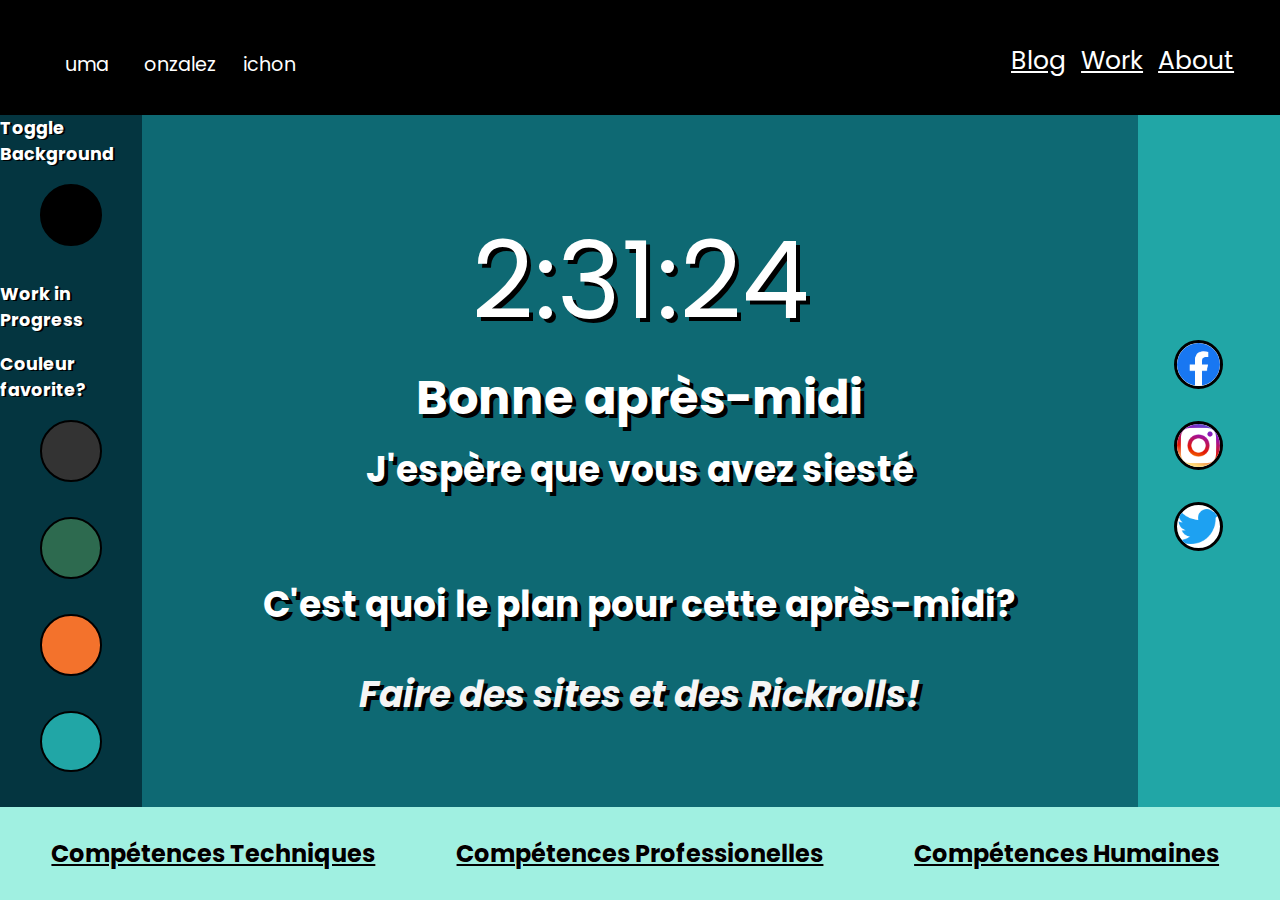
==== site2dark/index.html @ 19a26ed2 "deuxieme push" ====
<!DOCTYPE html>
<html lang="en">

<head>
    <meta charset="UTF-8">
    <meta name="viewport" content="width=device-width, initial-scale=1.0">
    <title>Fiche Profil Numa Gonzalez</title>
    <link rel="preconnect" href="https://fonts.gstatic.com">
    <link href="https://fonts.googleapis.com/css2?family=Poppins:wght@500&display=swap" rel="stylesheet">
    <link rel="stylesheet" href="./css/main.css">
</head>

<body>


    <div class="grid-container">
        <section class="mheader">
            <p class="numa"><span class="glow initi">N</span>uma <span class="glow initi">G</span>onzalez <span
                    class="glow initi">P</span>ichon</p>
            <p class="presenta glow">Web Developer en formation à Simplon</h2>
            <div class="menutop">
                <section class="bt_about">About</section>
                <section class="bt_work">Work</section>
                <section class="bt_blog">Blog</section>
            </div>
        </section>
        <section class="mpart1">
            <p>Toggle Background</p>
            <div class="bub_off bub"></div>
            <p>Work in Progress</p>
            <p>Couleur favorite?</p>
            <div class="bub_grey bub"></div>
            <div class="bub_green bub"></div>
            <div class="bub_red bub"></div>
            <div class="bub_blue bub"></div>

        </section>

        <section class="mpart2 colo">
           <!-- <img class="main_img" src="./developer.png" alt=""> -->

            <div class="time_container">
                <time id="time">12:17:03 PM</time>
                <h1>
                    <span id="greeting">Good Afternoon Visitor</span>
                </h1>
                <h2 id="greeting2">Magnifique!</h2>
                <h2 id="plan">Quel est votre plan pour cette après midi?</h2>
                <br>
                <h2 class="focus" contenteditable="true">Faire des sites et des Rickrolls!</h2>
        
            </div>

            <!-- <p class="work">Work in Progress!</p> -->
        </section>

        <section class="mpart3 colo">
            <div class="sm_container">
                <img class="soc1 sm" src="./imgs/iconfinder_1_Facebook_colored_svg_copy_5296499 (1).png" alt="">
                <img class="soc2 sm" src="./imgs/iconfinder_1_Instagram_colored_svg_1_5296765.png" alt="">
                <img class="soc3 sm" src="./imgs/iconfinder_1_Twitter_colored_svg_5296514.png" alt="">
            </div>
        </section>

        <section class="mfooter">
            <div class="menubot">
                <section class="btns_foot bt_cmp1">Compétences Techniques</section>
                <section class="btns_foot bt_cmp2">Compétences Professionelles</section>
                <section class="btns_foot bt_cmp3">Compétences Humaines</section>
            </div>

        </section>
    </div>
    <script src="./js/fiche-profil.js"></script>
</body>

</html>
---- site2dark/css/main.css ----
* {
    box-sizing: border-box;
    margin: 0;
    padding: 0;
}

body {
    height: 100vh;
    background-color:rgb(92, 92, 92);
    color: white;
    font-family: 'Poppins', Cambria, Cochin, Georgia, Times, 'Times New Roman', serif;
}

.grid-container {
    display: grid;
    grid-template-columns: 1fr 7fr 1fr;
    grid-template-rows: 1fr 7fr 1fr;
    height: 100vh;
    text-shadow: 2px 1px black;
}

.mheader {
    grid-column: 1 / 4;
    grid-row: 1 / 2;
    background-color: black;
    font-family: 'Poppins', Cambria, Cochin, Georgia, Times, 'Times New Roman', serif;
    display: flex;
    justify-content: space-between;
    color: white;
    font-size: 1.2em;
    align-items: center;
}

    .initi {
    font-size: 2em;
    }

    .numa {
        margin-top: 0.5%;
        margin-left: 3%;
        margin-bottom: 0.5%;
        font-size: 1em;
        width: 25%;
    }

    .presenta {
        font-weight: bold;
        margin-top: 0.5%;
        margin-bottom: 0.5%;
        width: 50%;
        text-align: center;
        font-size: 1.8em;
    } 

    .menutop {
        margin-top: 0.5%;
        margin-right: 3%;
        width: 25%;
    }

    .menutop > section {
        text-decoration: underline;
        margin: 2.5%;
        float: right;
        font-size: 1.3em;
    }



.mpart1 {
    grid-column: 1 / 2;
    grid-row: 2 / 3;
    background-color: #043540;
    display: flex;
    flex-direction: column;
    justify-content: center;
    align-items: center;
    font-size: 1.1em;
    font-weight: bold;
    flex-wrap: nowrap;
    transition-duration: 2s;
}

    .mpart1 > p {
        margin-bottom: 1em;
    }
    .light {
        max-width: 25%;
    }

    .bub {
        width: 3.5em;
        height: 3.5em;
        border-radius: 50%;
        border: 2px solid black;
        margin-bottom: 2em;
        transition-duration: 1s;
    }

    .bub:hover {
        box-shadow:0px 0px 0px 0.3em white inset;
    }

    .bub_off {
        background-color: black;
    }

    .bub_grey {
        background-color: #333333;
    }

    .bub_green {
        background-color: #2D6A4F;
    }

    .bub_red {
        background-color: #F3722C;
    }

    .bub_blue {
        background-color: #21A6A6;
    }


.mpart2 {
    grid-column: 2 / 3;
    grid-row: 2 / 3;
    background-color:#0E6973;
    display: flex;
    justify-content: center;
    align-items: center;
    transition-duration: 2s;
    text-align: center;
    font-size: 1.5em;
    text-shadow: 0.22rem 0.22rem black;
}

    .main_img {
        width: 40%;
        justify-self: center;
        transition-duration: 3s;
    }

    .work {
        align-self: flex-end;
    }

    #greeting2 {
        margin-bottom: 5rem;
    }

    .focus {
        font-style: italic;
        color: whitesmoke;
    }

    #time {
        font-size: 4.5em;
        margin-bottom: 3rem;
    }

    .time_container > h1 {
        margin-bottom: 3rem;
    }

    .time_container > h1 {
        margin-bottom: 0.5rem;
    }

.mpart3 {
    grid-column: 3 / 4;
    grid-row: 2 / 3;
    background-color: #21A6A6;
    display: flex;
    justify-content: center;
    align-items: center;
    transition-duration: 2s;
}

    .sm_container {
        display: flex;
        flex-direction: column;
        justify-content: space-around;
    }
    
    .sm {
        background-color: white;
        border: 3px solid black;
        border-radius: 50%;
        max-width: 70%;
        margin-bottom: 2em;
    }


.mfooter {
    grid-column: 1 / 4;
    grid-row: 3 / 4;
    /* */
    background-color: #a0f0e1;
    color: black;
    text-shadow: 0px 0px white;
    font-weight: bold;
    display: flex;
    transition-duration: 2s;
}

.menubot {
    display: flex;
    justify-content: center;
    align-items: center;
    width: 100%;
}

.menubot > section {
    font-size: 1.5em;
    color: black;
    width: 33.33%;
    text-align: center;
    text-decoration: underline;
    transition-duration: 1s;
}

.menubot > section:hover {
    font-size: 2em;
    color: white;
    text-shadow: 2px 2px black;
    text-decoration: none;
}








/* Test animations */

.glow {
    font-family: 'Poppins', Cambria, Cochin, Georgia, Times, 'Times New Roman', serif;
    color: black;
    -webkit-animation: glow 2s ease-in-out infinite alternate;
    -moz-animation: glow 2s ease-in-out infinite alternate;
    animation: glow 2s ease-in-out infinite alternate;
}
  
@keyframes glow {
    from {
        text-shadow: 0 0 8px #fff, 0 0 12px #fff, 0 0 15px#fff, 0 0 28px #a0f0e1, 0 0 35px#a0f0e1, 0 0 40px#0E6973, 0 0 85px#0E6973;
    }
    to {
      text-shadow: 0 0 15px #fff, 0 0 22px #a0f0e1, 0 0 28px #0E6973, 0 0 44px#0E6973, 0 0 47px#0E6973, 0 0 55px#0E6973, 0 0 95px#0E6973;
    }
}

@keyframes glow2 {
    from {
        text-shadow: 0 0 8px #fff, 0 0 12px #fff, 0 0 15px#fff, 0 0 28px #a0f0e1, 0 0 35px#a0f0e1, 0 0 40px#0E6973, 0 0 85px#0E6973;
    }
    to {
      text-shadow: 0 0 15px #fff, 0 0 22px #a0f0e1, 0 0 28px #0E6973, 0 0 44px#0E6973, 0 0 47px#0E6973, 0 0 55px#0E6973, 0 0 95px#0E6973;
    }
}

/* @-webkit-keyframes glow {
    from {
      text-shadow: 0 0 10px #fff, 0 0 20px #fff, 0 0 30px #e60073, 0 0 40px #e60073, 0 0 50px #e60073, 0 0 60px #e60073, 0 0 70px #e60073;
    }
    to {
      text-shadow: 0 0 20px #fff, 0 0 30px #ff4da6, 0 0 40px #ff4da6, 0 0 50px #ff4da6, 0 0 60px #ff4da6, 0 0 70px #ff4da6, 0 0 80px #ff4da6;
    }
} */

/* media */

@media(max-width: 750px) {
    .mheader, .mpart1, .mpart2, .mpart3, .mfooter {
        font-size: 0.6em;
    }
}
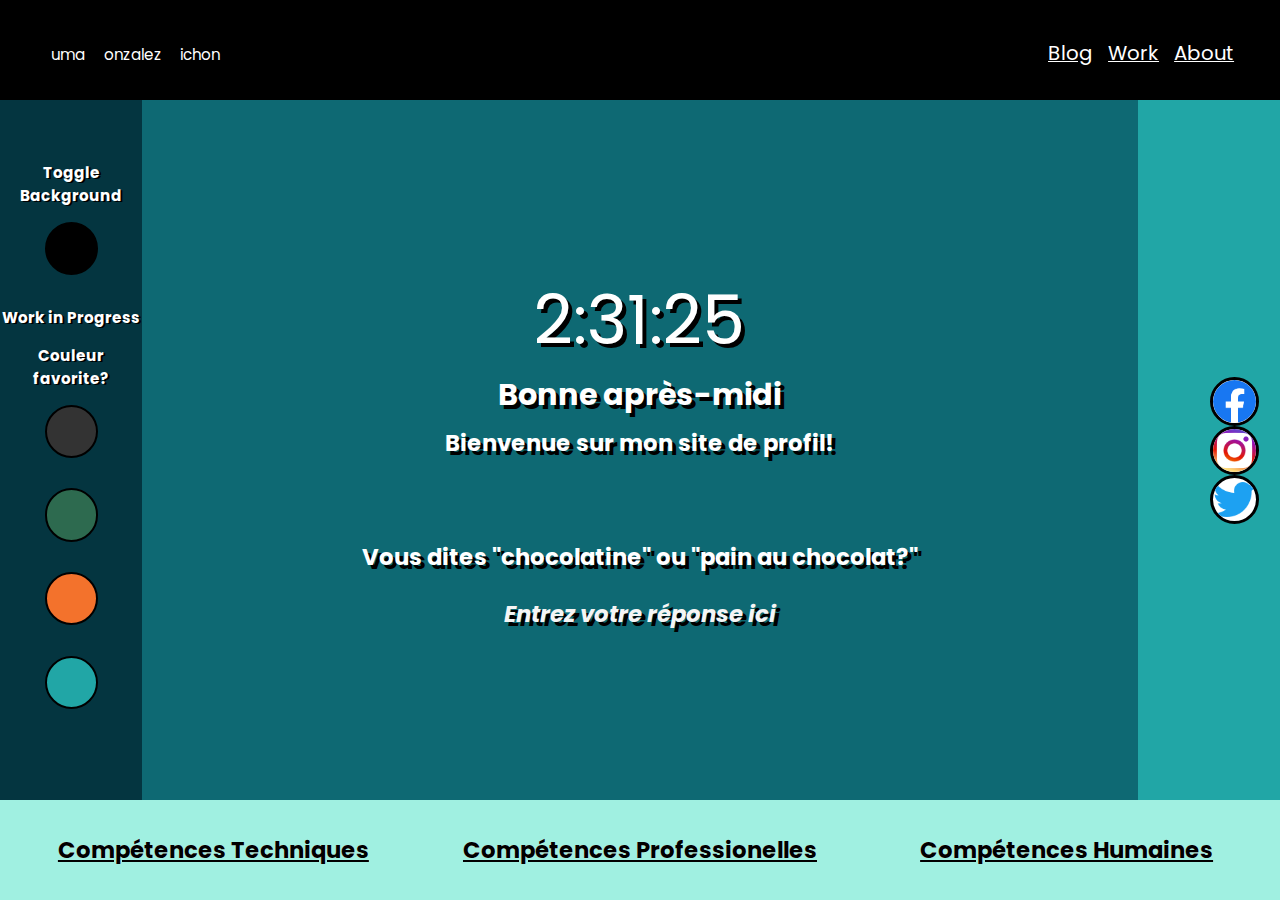
==== commit 12ec4a55: "push fiche profil 21dec" ====
--- a/site2dark/index.html
+++ b/site2dark/index.html
@@ -8,6 +8,9 @@
     <link rel="preconnect" href="https://fonts.gstatic.com">
     <link href="https://fonts.googleapis.com/css2?family=Poppins:wght@500&display=swap" rel="stylesheet">
     <link rel="stylesheet" href="./css/main.css">
+    <link
+        href="https://fonts.googleapis.com/css2?family=Architects+Daughter&family=Grand+Hotel&family=Lobster&family=Mali&family=Pacifico&family=Patrick+Hand&family=Sedgwick+Ave+Display&family=Shadows+Into+Light&display=swap"
+        rel="stylesheet">
 </head>
 
 <body>
@@ -15,8 +18,8 @@
 
     <div class="grid-container">
         <section class="mheader">
-            <p class="numa"><span class="glow initi">N</span>uma <span class="glow initi">G</span>onzalez <span
-                    class="glow initi">P</span>ichon</p>
+            <p class="numa"><span class="glow initi">n</span>uma <span class="glow initi">g</span>onzalez <span
+                    class="glow initi">p</span>ichon</p>
             <p class="presenta glow">Web Developer en formation à Simplon</h2>
             <div class="menutop">
                 <section class="bt_about">About</section>
@@ -33,11 +36,10 @@
             <div class="bub_green bub"></div>
             <div class="bub_red bub"></div>
             <div class="bub_blue bub"></div>
-
         </section>
 
         <section class="mpart2 colo">
-           <!-- <img class="main_img" src="./developer.png" alt=""> -->
+            <!-- <img class="main_img" src="./developer.png" alt=""> -->
 
             <div class="time_container">
                 <time id="time">12:17:03 PM</time>
@@ -47,8 +49,8 @@
                 <h2 id="greeting2">Magnifique!</h2>
                 <h2 id="plan">Quel est votre plan pour cette après midi?</h2>
                 <br>
-                <h2 class="focus" contenteditable="true">Faire des sites et des Rickrolls!</h2>
-        
+                <h2 class="focus" contenteditable="true">Entrez votre réponse ici</h2>
+
             </div>
 
             <!-- <p class="work">Work in Progress!</p> -->
@@ -68,7 +70,6 @@
                 <section class="btns_foot bt_cmp2">Compétences Professionelles</section>
                 <section class="btns_foot bt_cmp3">Compétences Humaines</section>
             </div>
-
         </section>
     </div>
     <script src="./js/fiche-profil.js"></script>
--- a/site2dark/css/main.css
+++ b/site2dark/css/main.css
@@ -9,6 +9,7 @@
     background-color:rgb(92, 92, 92);
     color: white;
     font-family: 'Poppins', Cambria, Cochin, Georgia, Times, 'Times New Roman', serif;
+    /* font-family: 'Sedgwick Ave Display', 'Shadows Into Light','Architects Daughter', 'Grand Hotel', 'Lobster', 'Mali', 'Mali', 'Patrick Hand', cursive; */
 }
 
 .grid-container {
@@ -32,7 +33,9 @@
 }
 
     .initi {
-    font-size: 2em;
+        font-family: 'Sedgwick Ave Display', 'Shadows Into Light','Architects Daughter', 'Grand Hotel', 'Lobster', 'Mali', 'Mali', 'Patrick Hand', cursive;
+        font-size: 2em;
+        font-weight: bold;
     }
 
     .numa {
@@ -44,6 +47,7 @@
     }
 
     .presenta {
+        font-family: 'Sedgwick Ave Display', 'Shadows Into Light','Architects Daughter', 'Grand Hotel', 'Lobster', 'Mali', 'Mali', 'Patrick Hand', cursive;
         font-weight: bold;
         margin-top: 0.5%;
         margin-bottom: 0.5%;
@@ -75,14 +79,16 @@
     flex-direction: column;
     justify-content: center;
     align-items: center;
+    align-content: center;
     font-size: 1.1em;
-    font-weight: bold;
-    flex-wrap: nowrap;
+    font-weight: bold ;
+    flex-wrap: wrap;
     transition-duration: 2s;
 }
 
     .mpart1 > p {
         margin-bottom: 1em;
+        text-align: center;
     }
     .light {
         max-width: 25%;
@@ -172,15 +178,15 @@
     grid-row: 2 / 3;
     background-color: #21A6A6;
     display: flex;
-    justify-content: center;
-    align-items: center;
+    align-items: center;
+    justify-content: flex-end;
     transition-duration: 2s;
 }
 
     .sm_container {
         display: flex;
         flex-direction: column;
-        justify-content: space-around;
+        justify-content: flex-end;
     }
     
     .sm {
@@ -188,14 +194,13 @@
         border: 3px solid black;
         border-radius: 50%;
         max-width: 70%;
-        margin-bottom: 2em;
+        justify-self: center;
     }
 
 
 .mfooter {
     grid-column: 1 / 4;
     grid-row: 3 / 4;
-    /* */
     background-color: #a0f0e1;
     color: black;
     text-shadow: 0px 0px white;
@@ -221,23 +226,24 @@
 }
 
 .menubot > section:hover {
-    font-size: 2em;
+    font-size: 1.8em;
     color: white;
     text-shadow: 2px 2px black;
     text-decoration: none;
 }
 
-
-
-
-
-
-
+/* font-family: 'Sedgwick Ave Display', 'Shadows Into Light','Architects Daughter', 'Grand Hotel', 'Lobster', 'Mali', 'Mali', 'Patrick Hand', cursive;
+font-family: 'Grand Hotel', cursive;
+font-family: 'Lobster', cursive;
+font-family: 'Mali', cursive;
+font-family: 'Mali', cursive;
+font-family: 'Patrick Hand', cursive;
+font-family: 'Sedgwick Ave Display', cursive;
+font-family: 'Shadows Into Light', cursive; */
 
 /* Test animations */
 
 .glow {
-    font-family: 'Poppins', Cambria, Cochin, Georgia, Times, 'Times New Roman', serif;
     color: black;
     -webkit-animation: glow 2s ease-in-out infinite alternate;
     -moz-animation: glow 2s ease-in-out infinite alternate;
@@ -273,8 +279,96 @@
 
 /* media */
 
-@media(max-width: 750px) {
+
+@media(max-width: 650px) {
+    .mheader, .mpart1, .mpart3, .mfooter {
+        font-size: 0.45em;
+    }
+
+    
+    .mpart2{
+        font-size: 0.65em;
+    }
+
+    .sm {
+        max-width: 50%;
+    }
+
+    .grid-container {
+        grid-template-columns: 1.5fr 7fr 1.5fr;
+        grid-template-rows: 1fr 7fr 1fr;
+    }
+}
+
+@media(max-width: 750px) and (min-width: 650px) {
+    .mheader, .mpart1, .mpart3, .mfooter {
+        font-size: 0.55em;
+    }
+
+    
+    .mpart2{
+        font-size: 0.72em;
+    }
+
+    .sm {
+        max-width: 55%;
+    }
+
+    .grid-container {
+        grid-template-columns: 1.5fr 7fr 1.5fr;
+        grid-template-rows: 1fr 7fr 1fr;
+    }
+}
+
+@media(max-width: 850px) and (min-width: 750px) {
+    .mheader, .mpart1, .mpart3, .mfooter {
+        font-size: 0.65em;
+    }
+
+    .mpart2{
+        font-size: 0.8em;
+    }
+
+
+    .grid-container {
+        grid-template-columns: 1.5fr 7fr 1.5fr;
+        grid-template-rows: 1fr 7fr 1fr;
+    }
+
+    .sm {
+        max-width: 60%;
+    }
+}
+
+@media(max-width: 1000px) and (min-width: 850px) {
     .mheader, .mpart1, .mpart2, .mpart3, .mfooter {
-        font-size: 0.6em;
+        font-size: 0.75em;
+    }
+
+    .grid-container {
+        grid-template-columns: 1.5fr 7fr 1.5fr;
+        grid-template-rows: 1fr 7fr 1fr;
+    }
+}
+
+@media(max-width: 1150px) and (min-width: 1000px) {
+    .mheader, .mpart1, .mpart2, .mpart3, .mfooter {
+        font-size: 0.85em;
+    }
+}
+
+@media(max-width: 1600px) and (min-width: 1150px){
+    .mheader, .mpart1, .mpart2, .mpart3, .mfooter {
+        font-size: 0.95em;
+    }
+}
+
+@media(max-width: 5800px) and (min-width: 1600px){
+    .mheader, .mpart1, .mpart3, .mfooter {
+        font-size: 1.2em;
+    }
+
+    .mpart2{
+        font-size: 1.55em;
     }
 }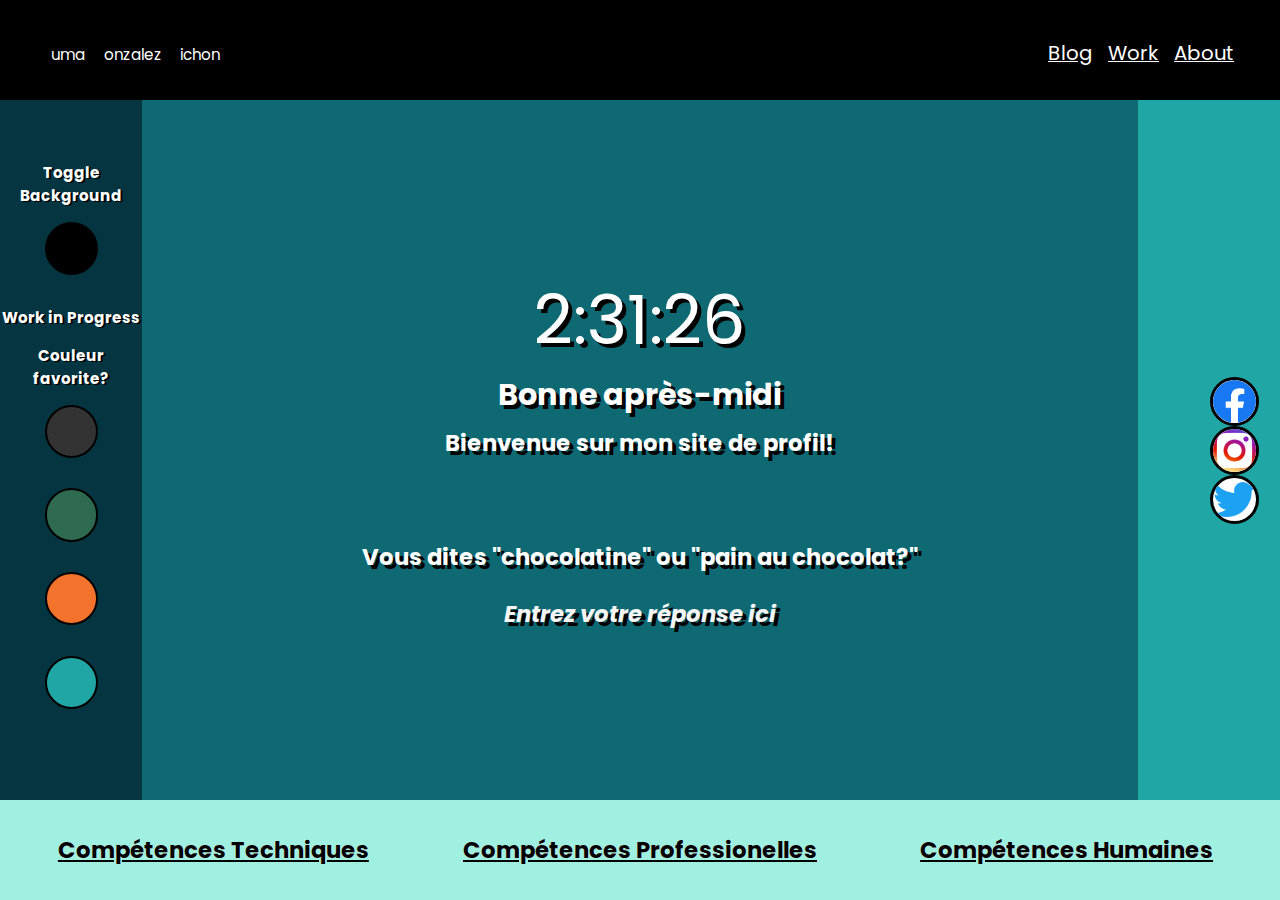
==== commit 67ea7d1e: "push" ====
--- a/site2dark/index.html
+++ b/site2dark/index.html
@@ -15,7 +15,7 @@
 
 <body>
 
-
+    
     <div class="grid-container">
         <section class="mheader">
             <p class="numa"><span class="glow initi">n</span>uma <span class="glow initi">g</span>onzalez <span
--- a/site2dark/css/main.css
+++ b/site2dark/css/main.css
@@ -13,7 +13,7 @@
 }
 
 .grid-container {
-    display: grid;
+    display: grid; /*      15% 70                 */
     grid-template-columns: 1fr 7fr 1fr;
     grid-template-rows: 1fr 7fr 1fr;
     height: 100vh;
@@ -141,6 +141,11 @@
     text-shadow: 0.22rem 0.22rem black;
 }
 
+.mpart2 > img {
+    width: 100%;
+    background-repeat: no-repeat;
+}
+
     .main_img {
         width: 40%;
         justify-self: center;
@@ -285,7 +290,6 @@
         font-size: 0.45em;
     }
 
-    
     .mpart2{
         font-size: 0.65em;
     }
